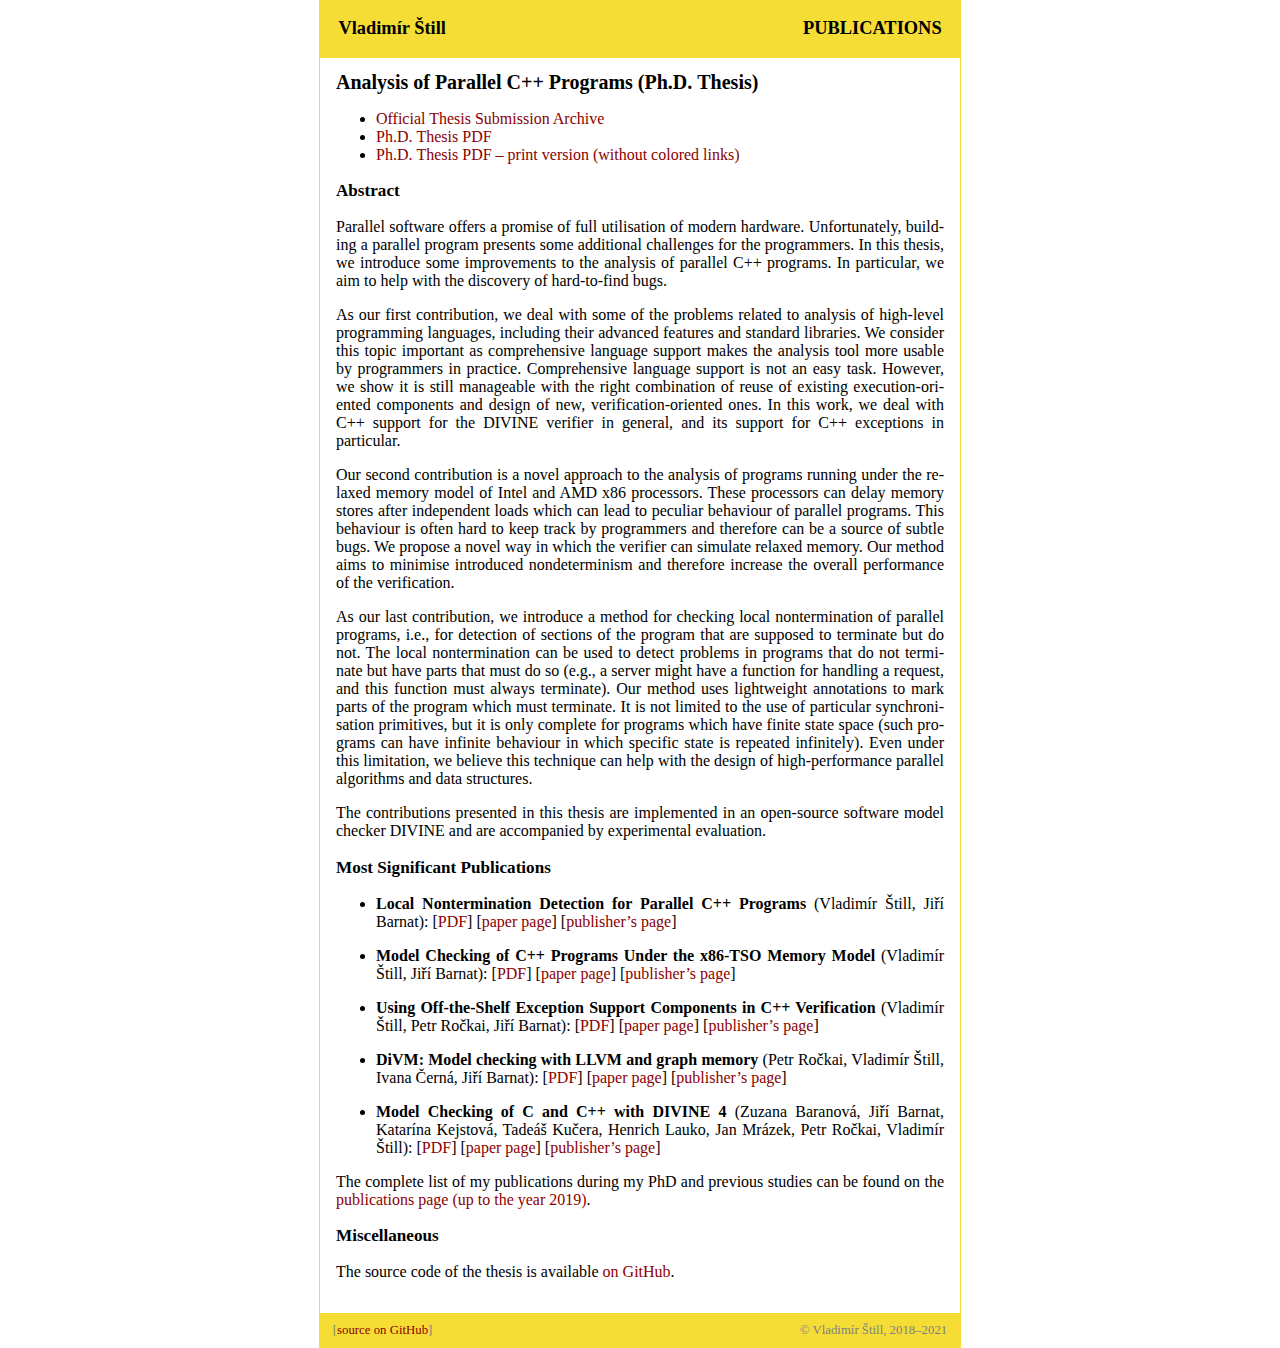
==== phd/index.html @ 619eb05e "Build 2021-01-13_08:59:59" ====
<!DOCTYPE html>
<html xmlns="http://www.w3.org/1999/xhtml" lang="en" xml:lang="en">
    <head>
        <meta charset="utf-8" />
        <meta name="generator" content="pandoc" />
        <meta name="viewport" content="width=device-width, initial-scale=1.0, user-scalable=yes" />
        <meta name="author" content="Vladimír Štill">
        <title>Analysis of Parallel C++ Programs (Ph.D. Thesis)</title>
        <link rel="stylesheet" href="../style.css">
        <!--[if lt IE 9]>
            <script src="//cdnjs.cloudflare.com/ajax/libs/html5shiv/3.7.3/html5shiv-printshiv.min.js"></script>
        <![endif]-->
    </head>
    <body>
        <div id="page">
            <div id="header" class="headfoot">
                <div id="logo" class="menuleft">
                    <a href="../">Vladimír Štill</a>
                </div>
                <div id="navigation" class="menuright">
                    <a href="../publications.html">Publications</a>
                </div>
            </div>
            <div id="content">
                        <h1>Analysis of Parallel C++ Programs (Ph.D. Thesis)</h1>
            <ul>
<li><a href="https://is.muni.cz/th/r9kjw/?lang=en">Official Thesis Submission Archive</a></li>
<li><a href="https://vlstill.github.io/phd-thesis/thesis.pdf">Ph.D. Thesis PDF</a></li>
<li><a href="https://vlstill.github.io/phd-thesis/thesis-print.pdf">Ph.D. Thesis PDF – print version (without colored links)</a></li>
</ul>
<h3 id="abstract">Abstract</h3>
<p>Parallel software offers a promise of full utilisation of modern hardware. Unfortunately, building a parallel program presents some additional challenges for the programmers. In this thesis, we introduce some improvements to the analysis of parallel C++ programs. In particular, we aim to help with the discovery of hard-to-find bugs.</p>
<p>As our first contribution, we deal with some of the problems related to analysis of high-level programming languages, including their advanced features and standard libraries. We consider this topic important as comprehensive language support makes the analysis tool more usable by programmers in practice. Comprehensive language support is not an easy task. However, we show it is still manageable with the right combination of reuse of existing execution-oriented components and design of new, verification-oriented ones. In this work, we deal with C++ support for the DIVINE verifier in general, and its support for C++ exceptions in particular.</p>
<p>Our second contribution is a novel approach to the analysis of programs running under the relaxed memory model of Intel and AMD x86 processors. These processors can delay memory stores after independent loads which can lead to peculiar behaviour of parallel programs. This behaviour is often hard to keep track by programmers and therefore can be a source of subtle bugs. We propose a novel way in which the verifier can simulate relaxed memory. Our method aims to minimise introduced nondeterminism and therefore increase the overall performance of the verification.</p>
<p>As our last contribution, we introduce a method for checking local nontermination of parallel programs, i.e., for detection of sections of the program that are supposed to terminate but do not. The local nontermination can be used to detect problems in programs that do not terminate but have parts that must do so (e.g., a server might have a function for handling a request, and this function must always terminate). Our method uses lightweight annotations to mark parts of the program which must terminate. It is not limited to the use of particular synchronisation primitives, but it is only complete for programs which have finite state space (such programs can have infinite behaviour in which specific state is repeated infinitely). Even under this limitation, we believe this technique can help with the design of high-performance parallel algorithms and data structures.</p>
<p>The contributions presented in this thesis are implemented in an open-source software model checker DIVINE and are accompanied by experimental evaluation.</p>
<h3 id="most-significant-publications">Most Significant Publications</h3>
<ul>
<li><p><strong>Local Nontermination Detection for Parallel C++ Programs</strong> (Vladimír Štill, Jiří Barnat): [<a href="/publications/2019/lnterm.pdf">PDF</a>] [<a href="https://divine.fi.muni.cz/2019/lnterm">paper page</a>] [<a href="http://dx.doi.org/10.1007/978-3-030-30446-1_20">publisher’s page</a>]</p></li>
<li><p><strong>Model Checking of C++ Programs Under the x86-TSO Memory Model</strong> (Vladimír Štill, Jiří Barnat): [<a href="/publications/2018/x86tso.pdf">PDF</a>] [<a href="https://divine.fi.muni.cz/2018/x86tso">paper page</a>] [<a href="http://dx.doi.org/10.1007/978-3-030-02450-5_8">publisher’s page</a>]</p></li>
<li><p><strong>Using Off-the-Shelf Exception Support Components in C++ Verification</strong> (Vladimír Štill, Petr Ročkai, Jiří Barnat): [<a href="/publications/2017/except.pdf">PDF</a>] [<a href="https://divine.fi.muni.cz/2017/exceptions">paper page</a>] [<a href="http://dx.doi.org/10.1109/QRS.2017.15">publisher’s page</a>]</p></li>
<li><p><strong>DiVM: Model checking with LLVM and graph memory</strong> (Petr Ročkai, Vladimír Štill, Ivana Černá, Jiří Barnat): [<a href="/publications/2017/divm.pdf">PDF</a>] [<a href="https://divine.fi.muni.cz/2017/divm">paper page</a>] [<a href="http://dx.doi.org/10.1016/j.jss.2018.04.026">publisher’s page</a>]</p></li>
<li><p><strong>Model Checking of C and C++ with DIVINE 4</strong> (Zuzana Baranová, Jiří Barnat, Katarína Kejstová, Tadeáš Kučera, Henrich Lauko, Jan Mrázek, Petr Ročkai, Vladimír Štill): [<a href="/publications/2017/divine4.pdf">PDF</a>] [<a href="https://divine.fi.muni.cz/2017/divine4">paper page</a>] [<a href="http://dx.doi.org/10.1007/978-3-319-68167-2_14">publisher’s page</a>]</p></li>
</ul>
<p>The complete list of my publications during my PhD and previous studies can be found on the <a href="/publications.html#2019">publications page (up to the year 2019)</a>.</p>
<h3 id="miscellaneous">Miscellaneous</h3>
<p>The source code of the thesis is available <a href="https://github.com/vlstill/phd-thesis/">on GitHub</a>.</p>
            </div>
            <div id="foother" class="headfoot">
                <div class="menuleft">
                    [<a href="https://github.com/vlstill/web">source on GitHub</a>]
                </div>
                <div class="menuright">
                    © Vladimír Štill, 2018–2021
                </div>
            </div>
        </div>
    </body>
</html>
<!-- vim: expandtab
-->
---- style.css ----
code {white-space: pre-wrap;}
span.smallcaps {font-variant: small-caps;}
span.underline {text-decoration: underline;}
div.column {display: inline-block; vertical-align: top; width: 50%;}
q { quotes: "“" "”" "‘" "’"; }

body {
    padding: 0px;
    margin: 0px;
}

#page {
    margin: auto;
    max-width: 80ch;
    border-width: 1px;
    border-style: none solid;
    border-color: #F5DD35;
}

@media ( max-width: 84ch ), ( max-device-width: 84ch ) {
	#page {
		border-style: none;
		max-width: none;
	}
}

#content {
    padding: 1em;
    padding-top: 0px;
}

.headfoot {
    margin-bottom: 0px;
    background-color: #F5DD35;
}

#header {
    padding: 1em;
    font-size: 115%;
    font-weight: bold;
}

.menuleft {
    float: left;
}

#header #logo a {
    color: inherit;
    text-decoration: none;
}

.menuright {
    text-align: right;
}

#header #navigation a {
    color: inherit;
    margin-left: 1em;
    text-decoration: none;
    text-transform: uppercase;
}

#foother {
    padding: 0.8em 1em;
    font-size: 80%;
    color: gray;
}

#content {
    hyphens: auto;
    text-align: justify;
}

a:link, a:visited, a:active { text-decoration: none; color: darkred; }
a:link:hover, a:visited:hover, a:active:hover { text-decoration: none; color: darkblue; }

.cz {
    vertical-align: super;
    font-size: 60%;
}

h1 { font-size: 125%; }
h2 { font-size: 115%; }
h3 { font-size: 107%; }
h4 { font-size: 100%; }

/* publist styles */

#publist .year {
    display: block;
    background-color: #F5DD3599;
    margin: 0.4em 0 0.4em 0;
    text-align: center;
    font-size: 1.2em;
    padding: 1px;
}

#publist p {
    margin: 0px;
    padding-top: 12px;
    padding-bottom: 12px;
}

#publist p + p {
    border-top: 1px solid #F5DD3599;
}
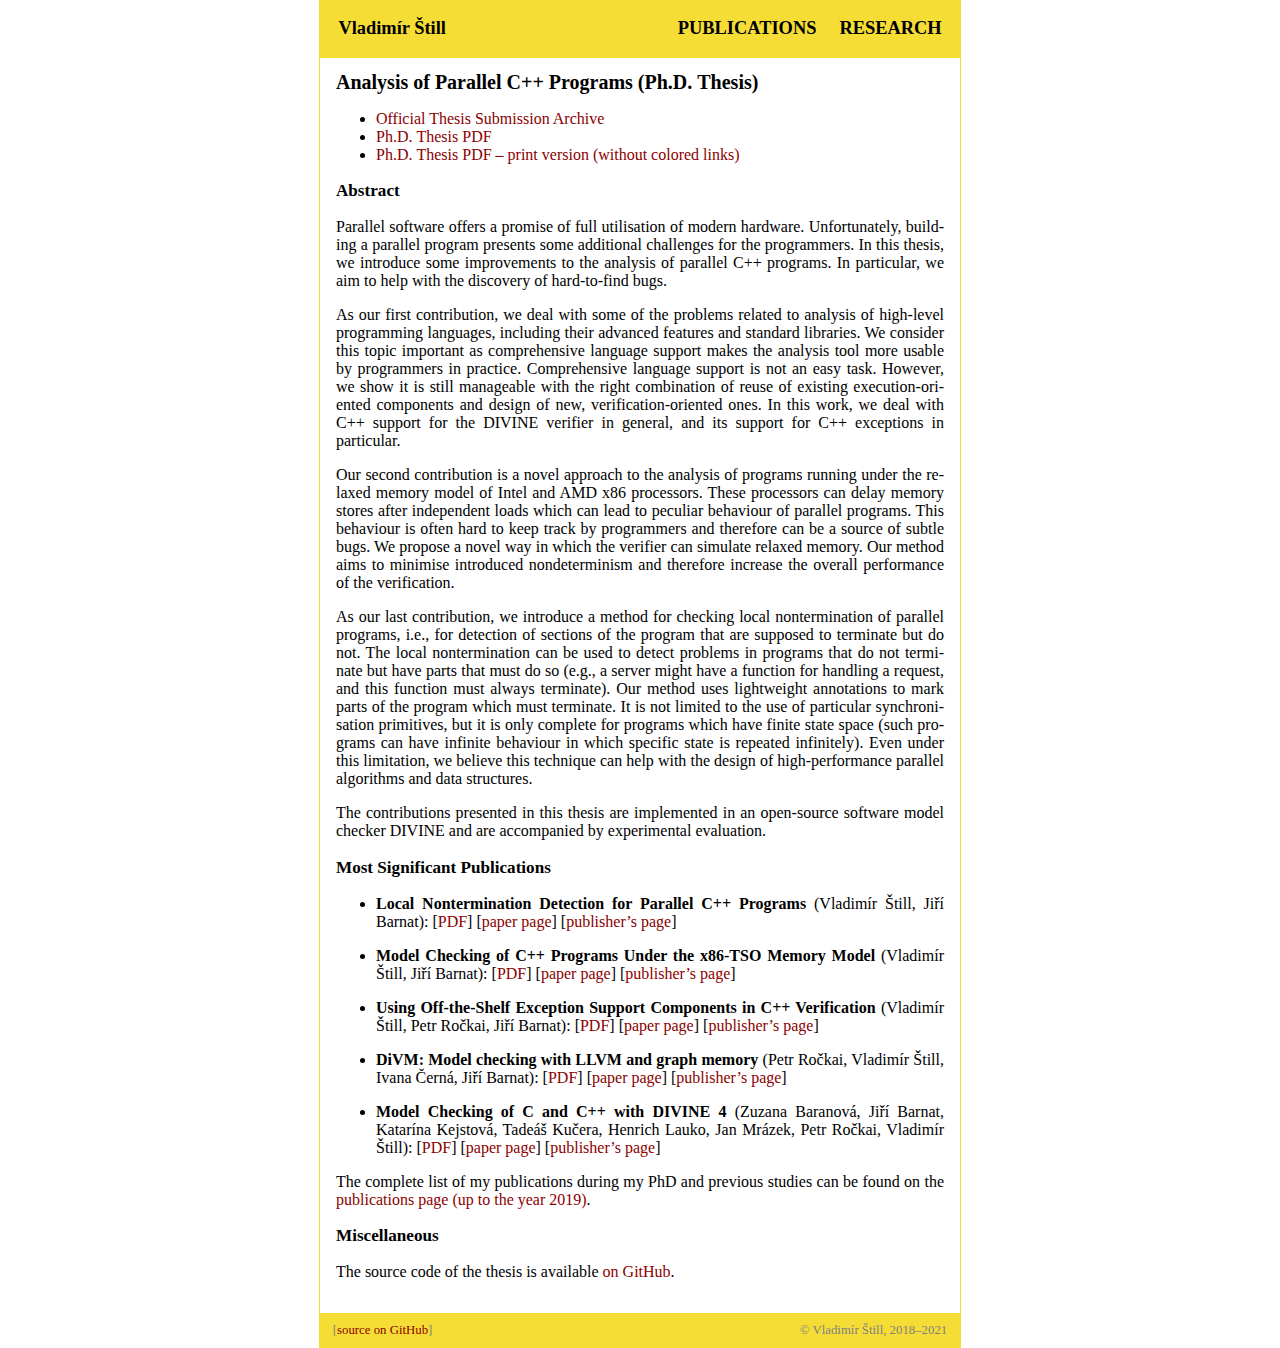
==== commit 50af8d5b: "Build 2021-01-13_10:21:10" ====
--- a/phd/index.html
+++ b/phd/index.html
@@ -19,6 +19,7 @@
                 </div>
                 <div id="navigation" class="menuright">
                     <a href="../publications.html">Publications</a>
+                    <a href="../phd/">Research</a>
                 </div>
             </div>
             <div id="content">
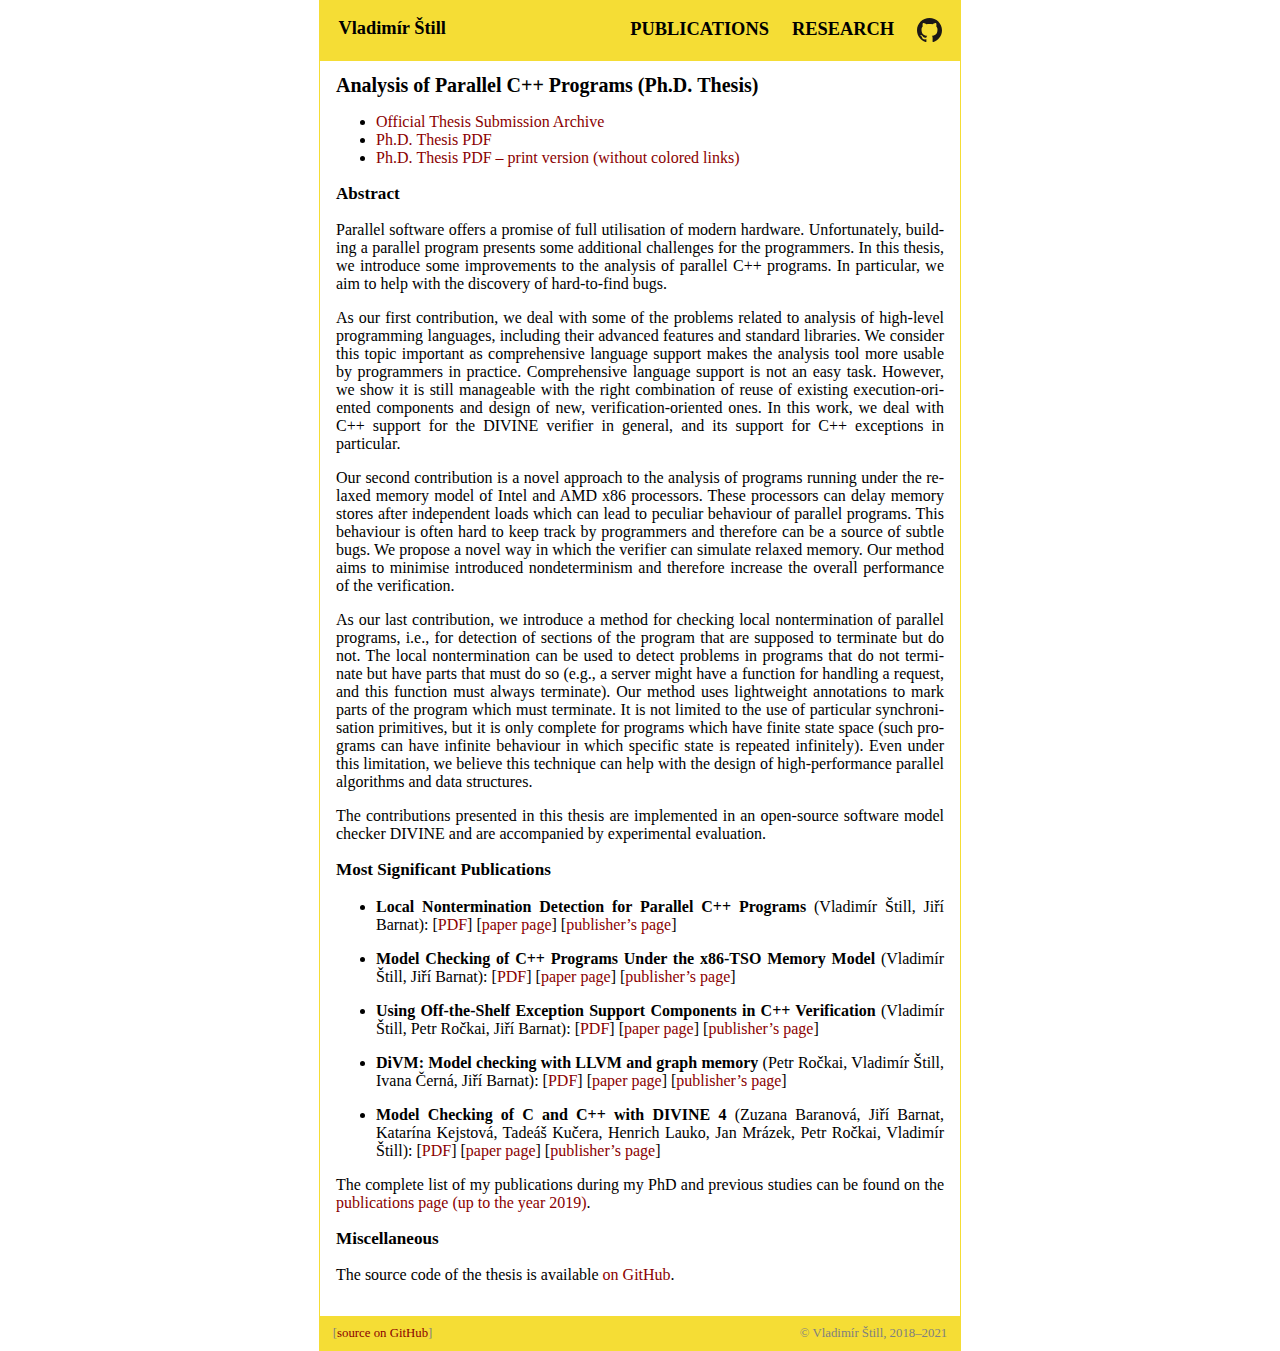
==== commit 1a6374a9: "Build 2021-01-17_18:21:03" ====
--- a/phd/index.html
+++ b/phd/index.html
@@ -20,6 +20,7 @@
                 <div id="navigation" class="menuright">
                     <a href="../publications.html">Publications</a>
                     <a href="../phd/">Research</a>
+                    <a href="https://github.com/vlstill" class="icon"><img src="../img/github-mark-small.svg" alt="GitHub"></a>
                 </div>
             </div>
             <div id="content">
--- a/style.css
+++ b/style.css
@@ -38,6 +38,15 @@
     padding: 1em;
     font-size: 115%;
     font-weight: bold;
+}
+
+#header a.icon {
+    display: inline-block;
+}
+
+#header a.icon img {
+    height: 1.3em;
+    vertical-align: middle;
 }
 
 .menuleft {
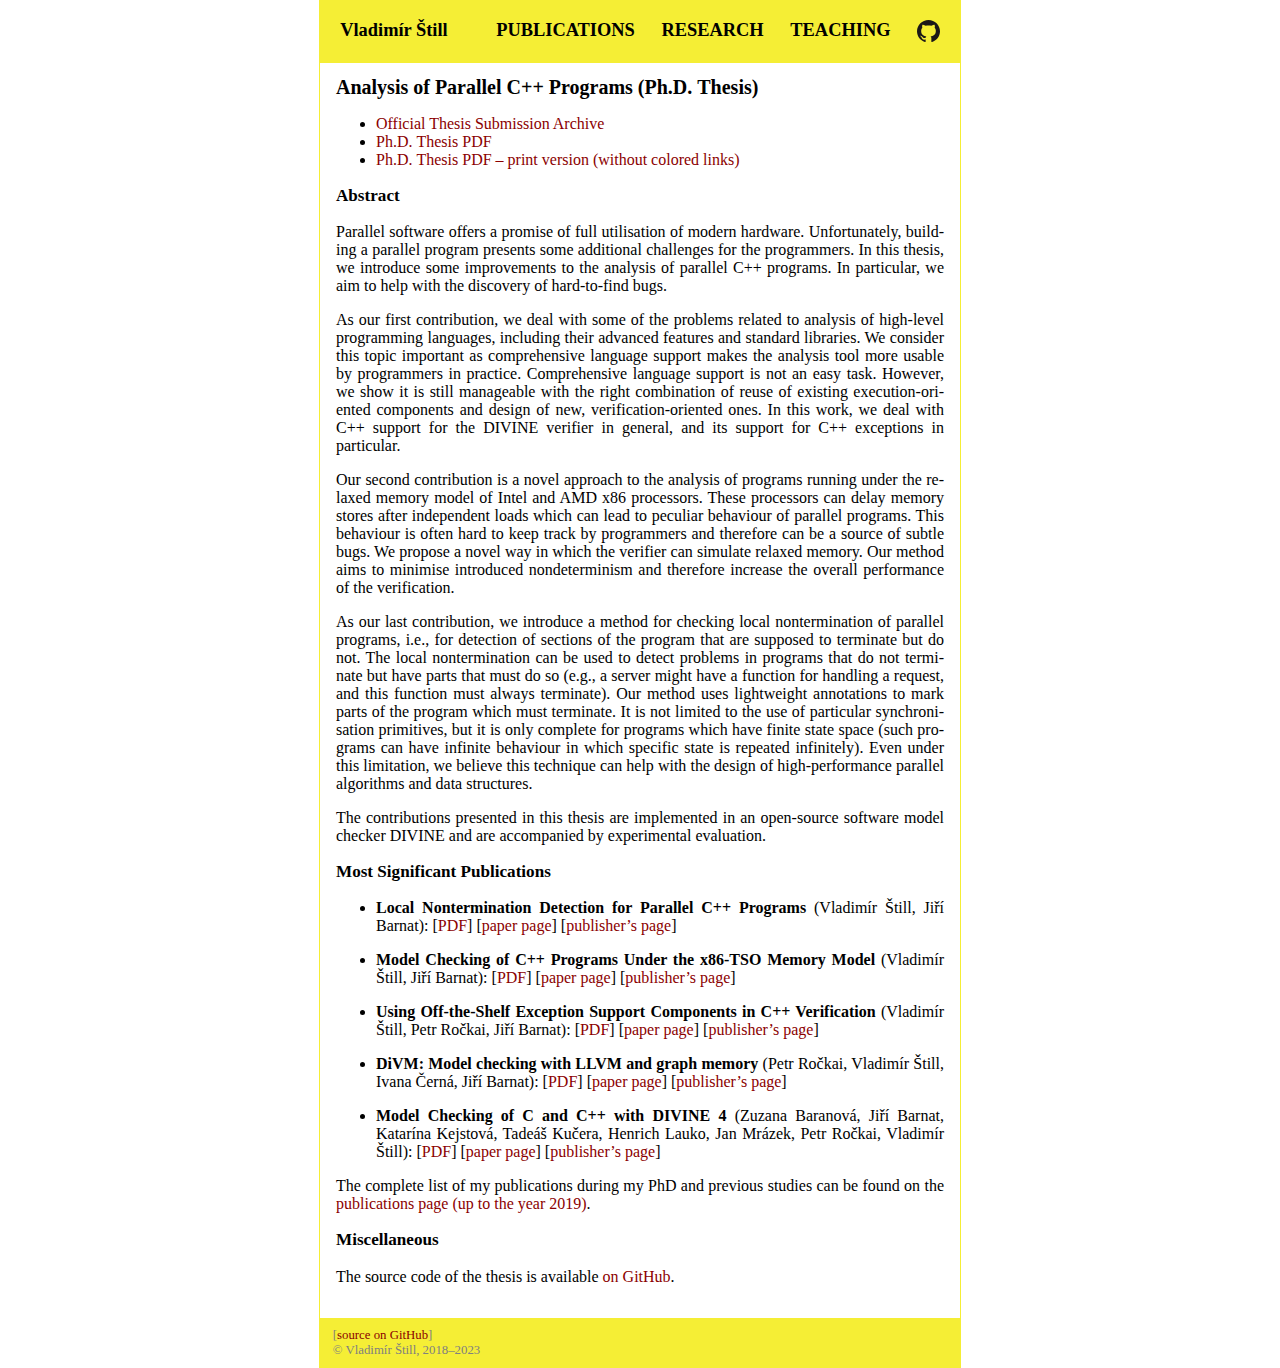
==== commit 8542ca34: "Build 2023-02-11_10:42:18" ====
--- a/phd/index.html
+++ b/phd/index.html
@@ -20,6 +20,7 @@
                 <div id="navigation" class="menuright">
                     <a href="../publications.html">Publications</a>
                     <a href="../phd/">Research</a>
+                    <a href="../teaching.html">Teaching</a>
                     <a href="https://github.com/vlstill" class="icon"><img src="../img/github-mark-small.svg" alt="GitHub"></a>
                 </div>
             </div>
@@ -53,7 +54,7 @@
                     [<a href="https://github.com/vlstill/web">source on GitHub</a>]
                 </div>
                 <div class="menuright">
-                    © Vladimír Štill, 2018–2021
+                    © Vladimír Štill, 2018–2023
                 </div>
             </div>
         </div>
--- a/style.css
+++ b/style.css
@@ -14,7 +14,7 @@
     max-width: 80ch;
     border-width: 1px;
     border-style: none solid;
-    border-color: #F5DD35;
+    border-color: #F5EE35;
 }
 
 @media ( max-width: 84ch ), ( max-device-width: 84ch ) {
@@ -31,13 +31,20 @@
 
 .headfoot {
     margin-bottom: 0px;
-    background-color: #F5DD35;
+    background-color: #F5EE35;
 }
 
 #header {
     padding: 1em;
     font-size: 115%;
     font-weight: bold;
+    display: flex;
+}
+
+#header a {
+    padding: 0.1em;
+    display: inline-flex;
+    height: 1.2em;
 }
 
 #header a.icon {
@@ -45,12 +52,12 @@
 }
 
 #header a.icon img {
-    height: 1.3em;
-    vertical-align: middle;
+    height: 1.2em;
+    vertical-align: top;
 }
 
 .menuleft {
-    float: left;
+    margin-right: auto;
 }
 
 #header #logo a {
@@ -59,7 +66,7 @@
 }
 
 .menuright {
-    text-align: right;
+    margin-left: auto;
 }
 
 #header #navigation a {
@@ -82,6 +89,11 @@
 
 a:link, a:visited, a:active { text-decoration: none; color: darkred; }
 a:link:hover, a:visited:hover, a:active:hover { text-decoration: none; color: darkblue; }
+#header a:link:hover, #header a:visited:hover, #header a:active:hover {
+    text-decoration: none;
+    color: darkblue;
+    background-color: #e5d046;
+}
 
 .cz {
     vertical-align: super;
